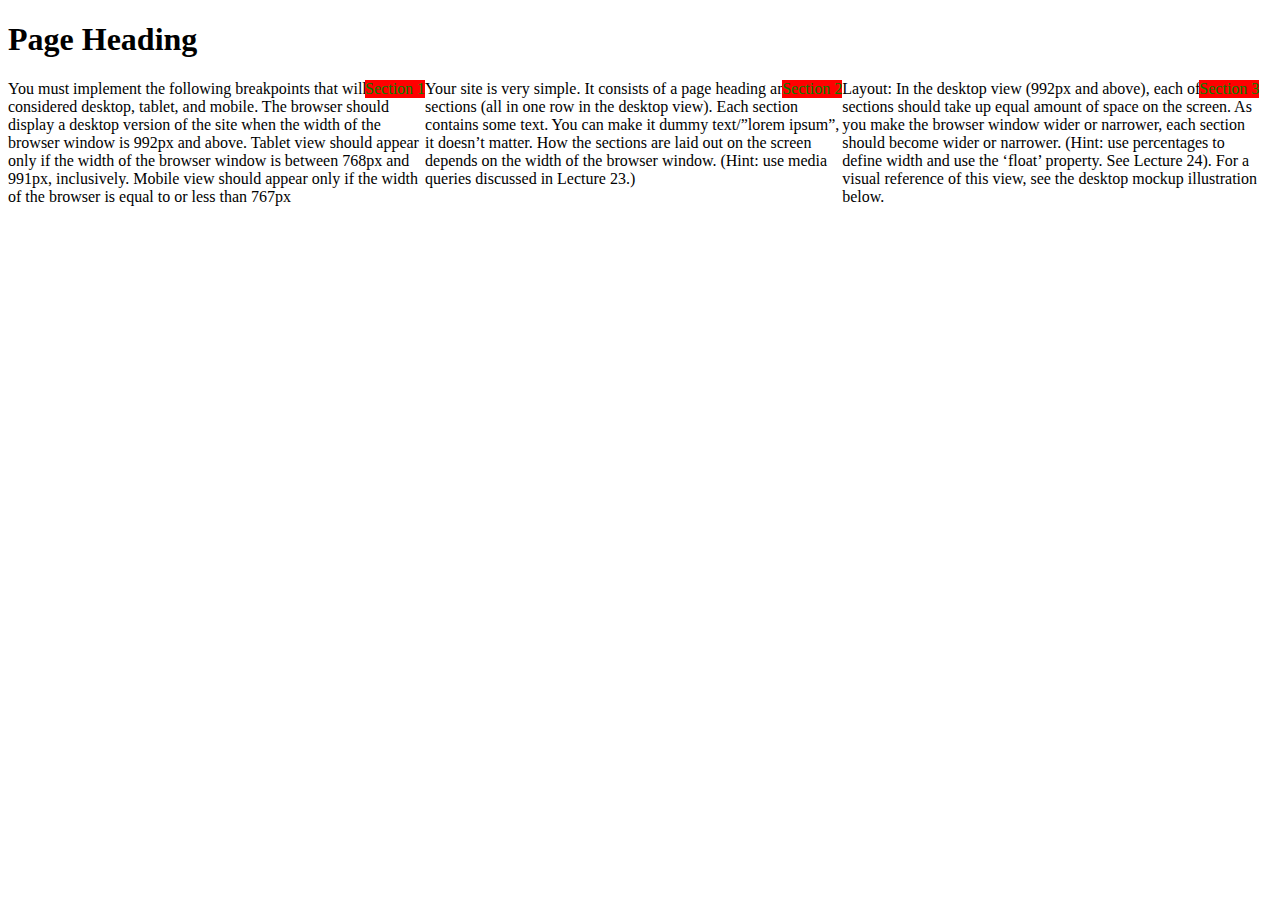
==== module2/index.html @ 1740b198 "adding module2" ====
<!DOCTYPE html>
<html>
<head>
  <link rel="stylesheet" type="text/css" href="css/module2.css">
  <title></title>
</head>
<body>

<h1>Page Heading</h1>
<section class="col-lg-4 col-md-6 col-sm-12">
<div id="title">Section 1</div>
You must implement the following breakpoints that will be considered desktop, tablet, and mobile. The browser should display a desktop version of the site when the width of the browser window is 992px and above. Tablet view should appear only if the width of the browser window is between 768px and 991px, inclusively. Mobile view should appear only if the width of the browser is equal to or less than 767px</section>

<section class="col-lg-4 col-md-6 col-sm-12">
<div id="title">Section 2</div>
Your site is very simple. It consists of a page heading and 3 sections (all in one row in the desktop view). Each section contains some text. You can make it dummy text/”lorem ipsum”, it doesn’t matter. How the sections are laid out on the screen depends on the width of the browser window. (Hint: use media queries discussed in Lecture 23.)
</section>

<section class="col-lg-4 col-md-12 col-sm-12">
<div id="title">Section 3</div>
Layout: In the desktop view (992px and above), each of the 3 sections should take up equal amount of space on the screen. As you make the browser window wider or narrower, each section should become wider or narrower. (Hint: use percentages to define width and use the ‘float’ property. See Lecture 24). For a visual reference of this view, see the desktop mockup illustration below.
</section>

</body>
</html>
---- module2/css/module2.css ----
* {
  box-sizing: border-box;
}

section {
  float: left;
  position: relative;
}

#title {
  background-color: red;
  color: green;
  position: absolute;
  top: 0;
  right: 0;
}

/*** Desktop **/
@media (min-width: 992px) {
  .col-lg-4 {
    width: 33%;
  }
}

/*** Tablet ***/
@media (min-width: 768px) and (max-width: 991px) {
  .col-md-6 {
    width: 50%;
  }
  .col-md-12 {
    width: 100%;
  }

}

/*** Mobile ***/
@media (max-width: 767px) {
  .col-sm-12 {
    width: 100%;
  }
}
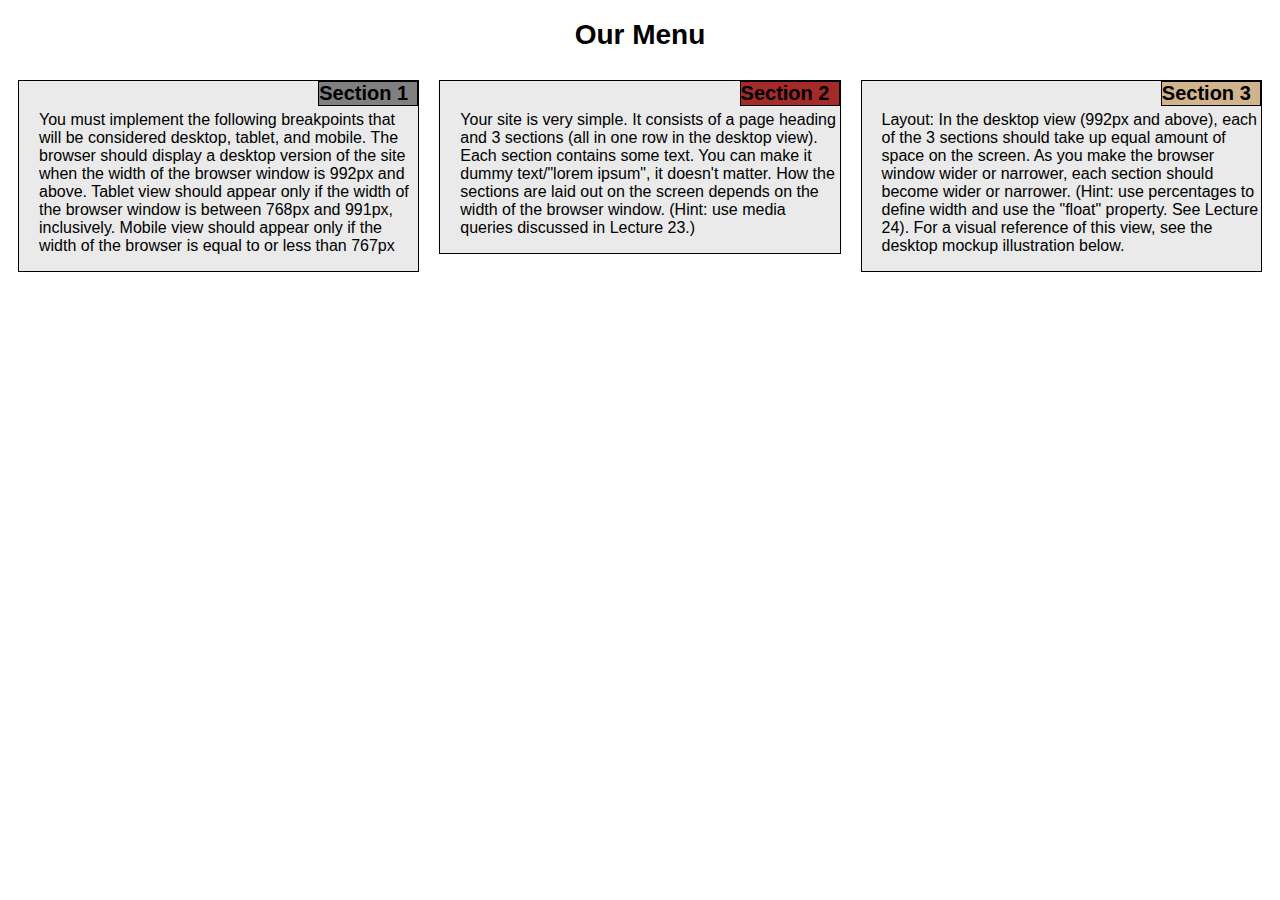
==== commit f80916f2: "complete pass at module2" ====
--- a/module2/index.html
+++ b/module2/index.html
@@ -2,24 +2,37 @@
 <html>
 <head>
   <link rel="stylesheet" type="text/css" href="css/module2.css">
-  <title></title>
+  <title>Module 2/CSS Assignment</title>
 </head>
 <body>
 
-<h1>Page Heading</h1>
-<section class="col-lg-4 col-md-6 col-sm-12">
-<div id="title">Section 1</div>
-You must implement the following breakpoints that will be considered desktop, tablet, and mobile. The browser should display a desktop version of the site when the width of the browser window is 992px and above. Tablet view should appear only if the width of the browser window is between 768px and 991px, inclusively. Mobile view should appear only if the width of the browser is equal to or less than 767px</section>
+<h1>Our Menu</h1>
 
-<section class="col-lg-4 col-md-6 col-sm-12">
-<div id="title">Section 2</div>
-Your site is very simple. It consists of a page heading and 3 sections (all in one row in the desktop view). Each section contains some text. You can make it dummy text/”lorem ipsum”, it doesn’t matter. How the sections are laid out on the screen depends on the width of the browser window. (Hint: use media queries discussed in Lecture 23.)
+<div class="area col-lg-4 col-md-6 col-sm-12">  
+<section>
+<h2 id="t1">Section 1</h2>
+<p>
+You must implement the following breakpoints that will be considered desktop, tablet, and mobile. The browser should display a desktop version of the site when the width of the browser window is 992px and above. Tablet view should appear only if the width of the browser window is between 768px and 991px, inclusively. Mobile view should appear only if the width of the browser is equal to or less than 767px</p>
 </section>
+</div>
 
-<section class="col-lg-4 col-md-12 col-sm-12">
-<div id="title">Section 3</div>
-Layout: In the desktop view (992px and above), each of the 3 sections should take up equal amount of space on the screen. As you make the browser window wider or narrower, each section should become wider or narrower. (Hint: use percentages to define width and use the ‘float’ property. See Lecture 24). For a visual reference of this view, see the desktop mockup illustration below.
+<div class="area col-lg-4 col-md-6 col-sm-12">
+<section>
+<h2 id="t2">Section 2</h2>
+<p>
+Your site is very simple. It consists of a page heading and 3 sections (all in one row in the desktop view). Each section contains some text. You can make it dummy text/"lorem ipsum", it doesn't matter. How the sections are laid out on the screen depends on the width of the browser window. (Hint: use media queries discussed in Lecture 23.)
+</p>
 </section>
+</div>
+
+<div class="area col-lg-4 col-md-12 col-sm-12">
+<section>
+<h2 id="t3">Section 3</h2>
+<p>
+Layout: In the desktop view (992px and above), each of the 3 sections should take up equal amount of space on the screen. As you make the browser window wider or narrower, each section should become wider or narrower. (Hint: use percentages to define width and use the "float" property. See Lecture 24). For a visual reference of this view, see the desktop mockup illustration below.
+</p>
+</section>
+</div>
 
 </body>
 </html>
--- a/module2/css/module2.css
+++ b/module2/css/module2.css
@@ -1,30 +1,78 @@
 
 * {
   box-sizing: border-box;
+  font-family: Helvetica
+}
+
+h1 {
+  font-size: 1.75em;
+  text-align: center;
+}
+
+area {
+  position: relative;
+  float: left;  
 }
 
 section {
-  float: left;
+  background: #E9EAE9;
   position: relative;
+  border: 1px solid black;
+  margin-left: 10px;
+  margin-right: 10px;
+  margin-top: 10px;
+  margin-bottom: 10px;
+}
+/*
+  margin-left: auto;
+*/
+
+section > h2 {
+  font-size: 1.25em;
+  border: 1px solid black;
+  top: 0;
+  position: absolute;
+  right: 0;
+  margin-top: 0px;
+  margin-bottom: 20px;
+  width: 100px;
+}
+#t1 {
+  background-color: #808080;  
+}
+#t2 {
+  background-color: #A52A2A;
+}
+#t3 {
+  background-color: #D2B48C;
 }
 
-#title {
-  background-color: red;
-  color: green;
-  position: absolute;
-  top: 0;
-  right: 0;
+p {
+  margin-top: 30px;
+  margin-right: 20px;
+  margin-left: 20px;
+  width: 95%;
 }
+/*
+  margin-right: 5px;
+  margin-left: 5px;
+*/
 
 /*** Desktop **/
 @media (min-width: 992px) {
   .col-lg-4 {
-    width: 33%;
+    float: left;
+  }
+  .col-lg-4 {
+    width: 33.33%;
   }
 }
 
 /*** Tablet ***/
 @media (min-width: 768px) and (max-width: 991px) {
+  .col-md-6, .col-md-12 {
+    float: left;
+  }
   .col-md-6 {
     width: 50%;
   }
@@ -37,6 +85,9 @@
 /*** Mobile ***/
 @media (max-width: 767px) {
   .col-sm-12 {
+    float: left;
+  }
+  .col-sm-12 {
     width: 100%;
   }
 }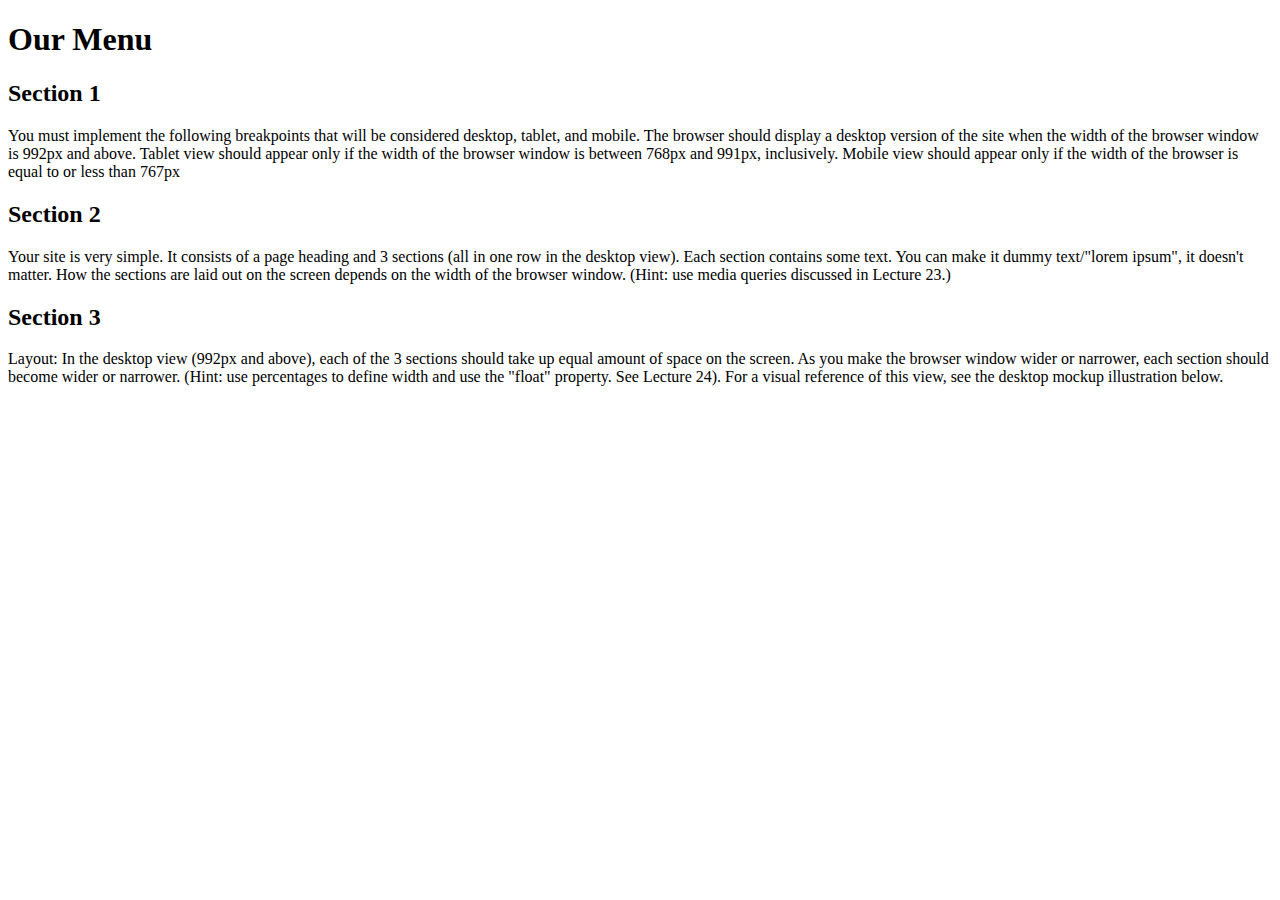
==== commit 32bcdde0: "refined css cmds" ====
--- a/module2/index.html
+++ b/module2/index.html
@@ -1,37 +1,43 @@
 <!DOCTYPE html>
 <html>
 <head>
-  <link rel="stylesheet" type="text/css" href="css/module2.css">
+  <meta charset="utf-8">
+  <meta http-equiv="X-UA-Compatible" content="IE=edge">
+  <!-- indicates the HTML follows responsive design and sizes should be honored -->
+  <meta name="viewport" content="width=device-width, initial-scale=1">
   <title>Module 2/CSS Assignment</title>
+  <link rel="stylesheet" type="text/css" href="css/module2-plain.css">
 </head>
 <body>
 
 <h1>Our Menu</h1>
 
-<div class="area col-lg-4 col-md-6 col-sm-12">  
-<section>
-<h2 id="t1">Section 1</h2>
-<p>
-You must implement the following breakpoints that will be considered desktop, tablet, and mobile. The browser should display a desktop version of the site when the width of the browser window is 992px and above. Tablet view should appear only if the width of the browser window is between 768px and 991px, inclusively. Mobile view should appear only if the width of the browser is equal to or less than 767px</p>
-</section>
-</div>
+<div class="row">
+  <div class="area col-lg-4 col-md-6 col-sm-12">  
+  <section>
+  <h2 id="t1">Section 1</h2>
+  <p>
+  You must implement the following breakpoints that will be considered desktop, tablet, and mobile. The browser should display a desktop version of the site when the width of the browser window is 992px and above. Tablet view should appear only if the width of the browser window is between 768px and 991px, inclusively. Mobile view should appear only if the width of the browser is equal to or less than 767px</p>
+  </section>
+  </div>
 
-<div class="area col-lg-4 col-md-6 col-sm-12">
-<section>
-<h2 id="t2">Section 2</h2>
-<p>
-Your site is very simple. It consists of a page heading and 3 sections (all in one row in the desktop view). Each section contains some text. You can make it dummy text/"lorem ipsum", it doesn't matter. How the sections are laid out on the screen depends on the width of the browser window. (Hint: use media queries discussed in Lecture 23.)
-</p>
-</section>
-</div>
+  <div class="area col-lg-4 col-md-6 col-sm-12">
+  <section>
+  <h2 id="t2">Section 2</h2>
+  <p>
+  Your site is very simple. It consists of a page heading and 3 sections (all in one row in the desktop view). Each section contains some text. You can make it dummy text/"lorem ipsum", it doesn't matter. How the sections are laid out on the screen depends on the width of the browser window. (Hint: use media queries discussed in Lecture 23.)
+  </p>
+  </section>
+  </div>
 
-<div class="area col-lg-4 col-md-12 col-sm-12">
-<section>
-<h2 id="t3">Section 3</h2>
-<p>
-Layout: In the desktop view (992px and above), each of the 3 sections should take up equal amount of space on the screen. As you make the browser window wider or narrower, each section should become wider or narrower. (Hint: use percentages to define width and use the "float" property. See Lecture 24). For a visual reference of this view, see the desktop mockup illustration below.
-</p>
-</section>
+  <div class="area col-lg-4 col-md-12 col-sm-12">
+  <section>
+  <h2 id="t3">Section 3</h2>
+  <p>
+  Layout: In the desktop view (992px and above), each of the 3 sections should take up equal amount of space on the screen. As you make the browser window wider or narrower, each section should become wider or narrower. (Hint: use percentages to define width and use the "float" property. See Lecture 24). For a visual reference of this view, see the desktop mockup illustration below.
+  </p>
+  </section>
+  </div>
 </div>
 
 </body>
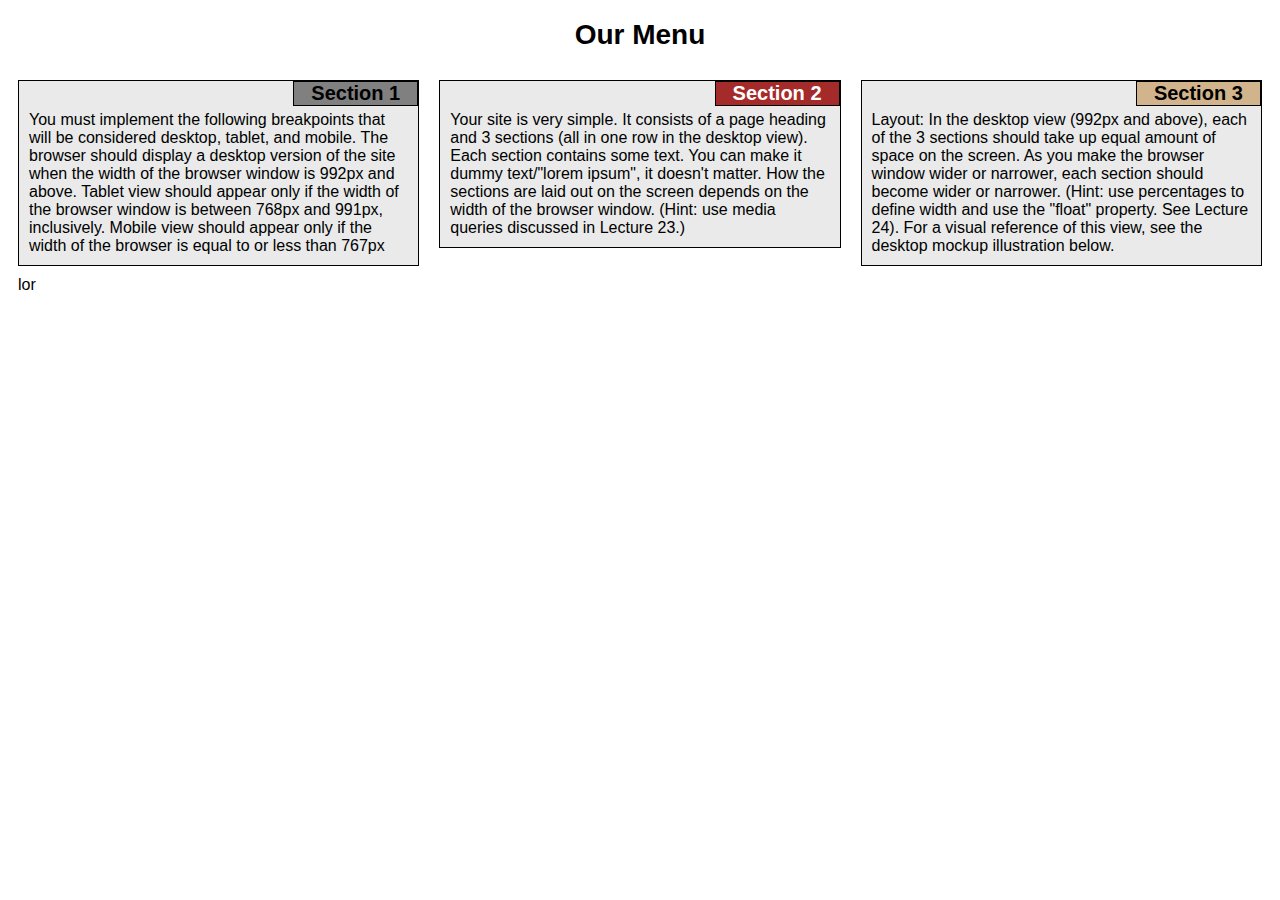
==== commit db6c6b51: "cleaning up" ====
--- a/module2/index.html
+++ b/module2/index.html
@@ -6,7 +6,7 @@
   <!-- indicates the HTML follows responsive design and sizes should be honored -->
   <meta name="viewport" content="width=device-width, initial-scale=1">
   <title>Module 2/CSS Assignment</title>
-  <link rel="stylesheet" type="text/css" href="css/module2-plain.css">
+  <link rel="stylesheet" type="text/css" href="css/module2.css">
 </head>
 <body>
 
@@ -40,5 +40,7 @@
   </div>
 </div>
 
+<p>lor</p>
+
 </body>
 </html>
--- a/module2/css/module2.css
+++ b/module2/css/module2.css
@@ -0,0 +1,99 @@
+
+* {
+  box-sizing: border-box; /* makes specs relative to outer border */
+  font-family: Arial, Helvetica, sans-serif
+}
+
+h1 {
+  text-align: center; /* center text on page */
+  font-size: 1.75em;
+}
+
+.area {
+  /* debug - show area border
+  border: 1px dotted black;
+  */
+}
+
+section {
+  border: 1px solid black;
+  /* margins provide spacing between the border of this section
+     and the border of the surrounding area */
+  background: #E9EAE9;
+  position: relative; /* required to host position absolute child titles */  
+  margin: 10px;       /* add spacing between grey box and neighbor */
+}
+
+
+/* h2 tags that are direct decendants of section tags */
+section > h2 {
+  border: 1px solid black; /* draw line around title box */
+  font-size: 1.25em;
+  text-align: center; /* center text within box */
+  width: 125px;       /* expand the title box beyond the characters */
+  position: absolute; /* take out of flow and pin to corner */
+  right: 0; /* put against right of relative container */
+  margin-top: 0px; /* remove inherited margin - makes align with section border */
+}
+
+/* titles for each section required to have separate coloring */
+#t1 { /* section 1 title */
+  background-color: #808080;  
+}
+#t2 { /* section 2 title */
+  background-color: #A52A2A;
+  color: #FFFFFF; /* text coloring */
+}
+#t3 { /* section 3 title */
+  background-color: #D2B48C;
+}
+
+p {
+  font-size: 1em;
+  padding: 10px;     /* adds spacing between text and box border line */
+  margin-top: 20px;  /* push down beyond title box - padding does not help this */
+  margin-bottom: 0px; /* removes unecessary space between bottom padding and section line */
+}
+
+.row {
+  width: 100%;
+}
+
+/*** Desktop **/
+@media (min-width: 992px) {
+  /*** shared properties for all classes */
+  .col-lg-4 {
+    float: left;
+  }
+  /*** unique class properties ***/
+  .col-lg-4 {
+    width: 33.33%;
+  }
+}
+
+/*** Tablet ***/
+@media (min-width: 768px) and (max-width: 991px) {
+  /*** shared properties for all classes */
+  .col-md-6, .col-md-12 {
+    float: left;
+  }
+  /*** unique class properties ***/
+  .col-md-6 {
+    width: 50%;
+  }
+  .col-md-12 {
+    width: 100%;
+  }
+}
+
+/*** Mobile ***/
+@media (max-width: 767px) {
+  /*** shared properties for all classes */
+  .col-sm-12 {
+    float: left;
+  }
+  /*** unique class properties ***/
+  .col-sm-12 {
+    width: 100%;
+  }
+}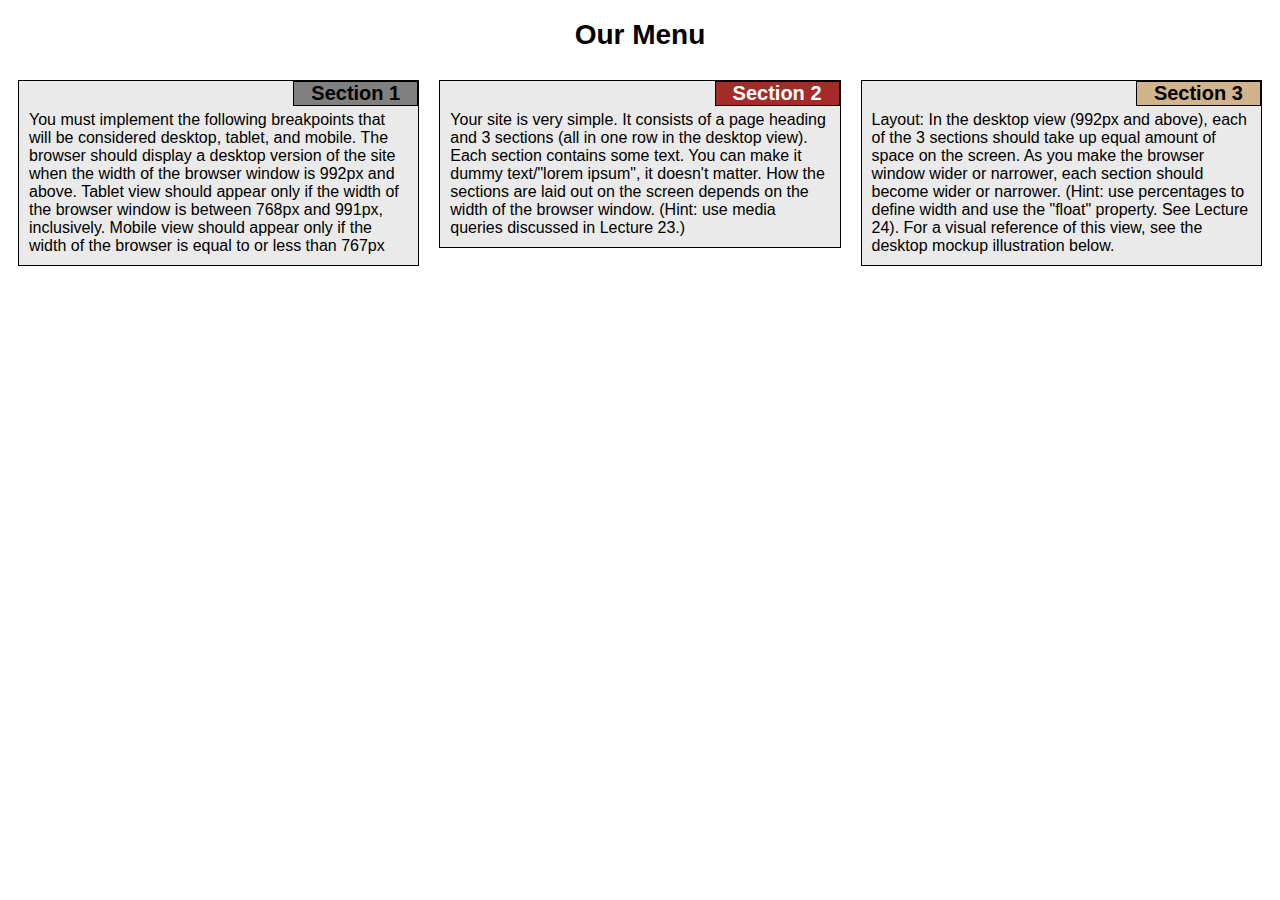
==== commit a44916e6: "cleaning up" ====
--- a/module2/index.html
+++ b/module2/index.html
@@ -40,7 +40,5 @@
   </div>
 </div>
 
-<p>lor</p>
-
 </body>
 </html>
